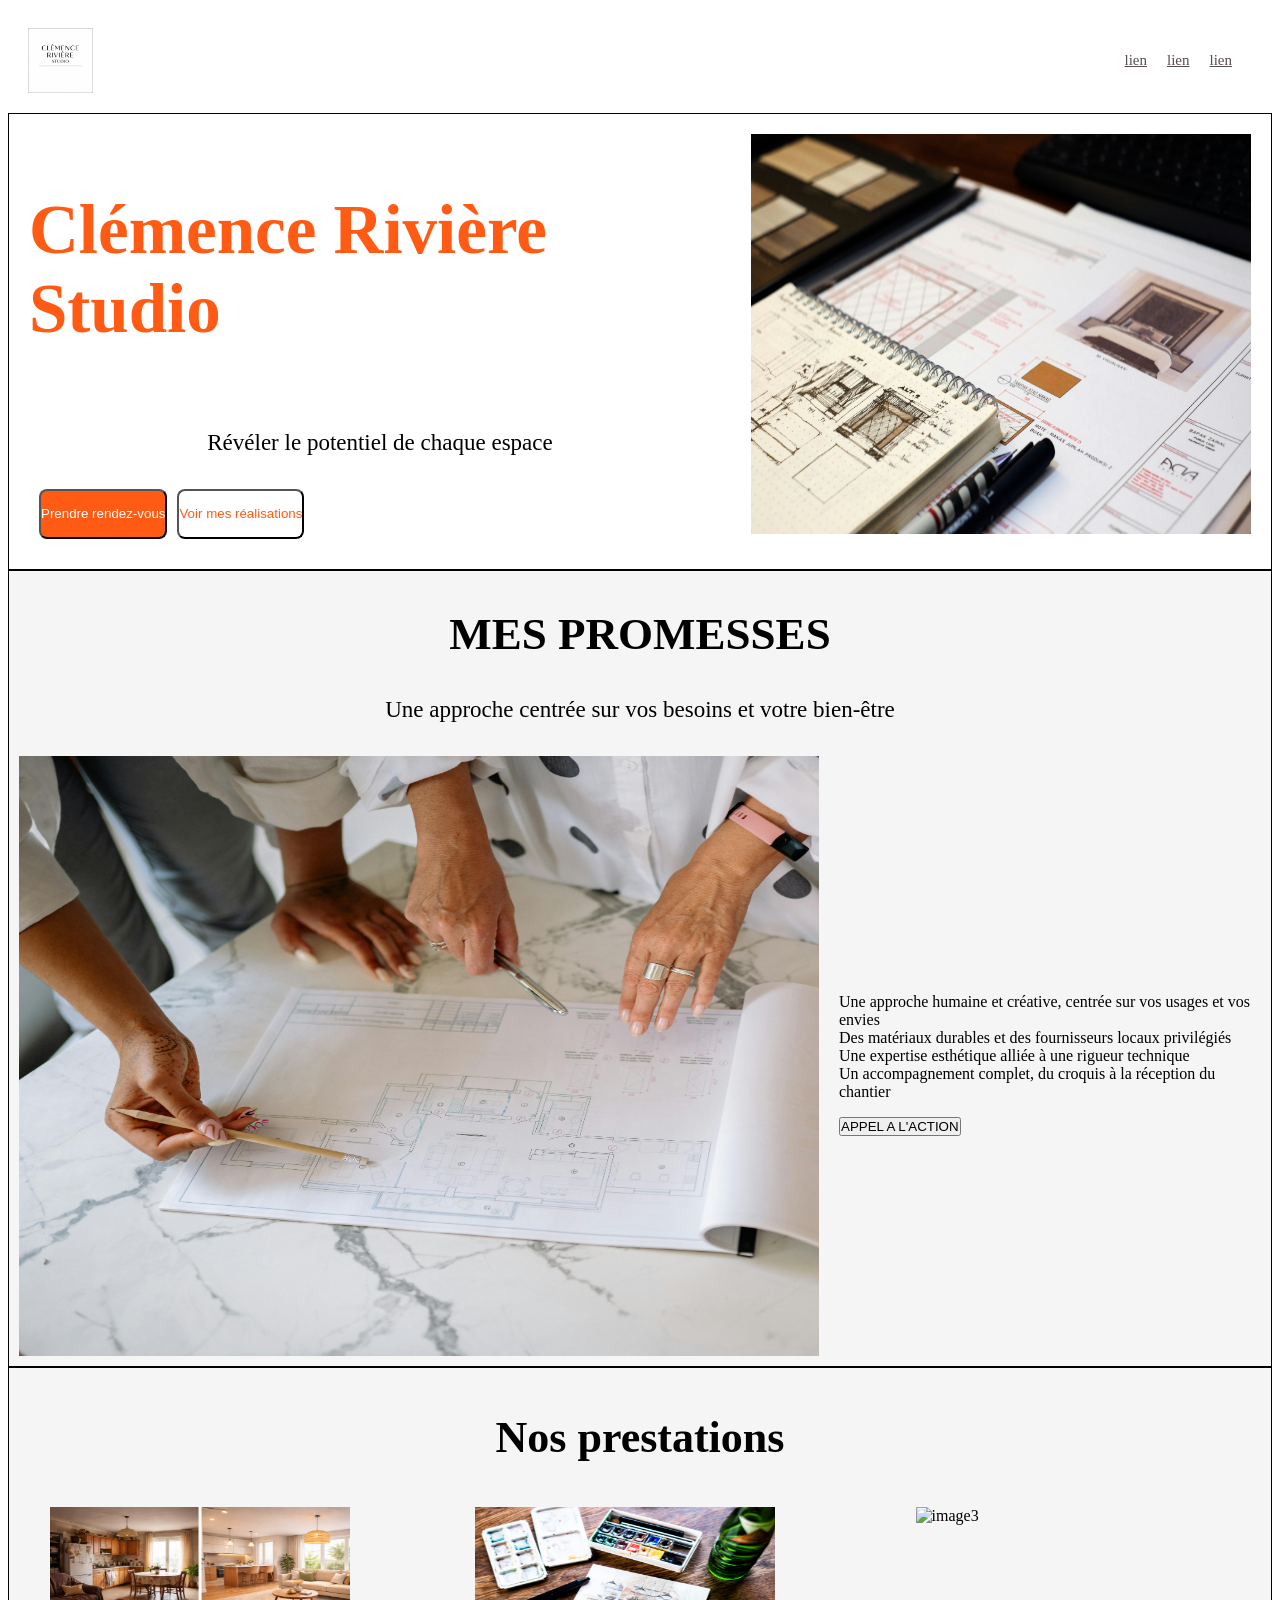
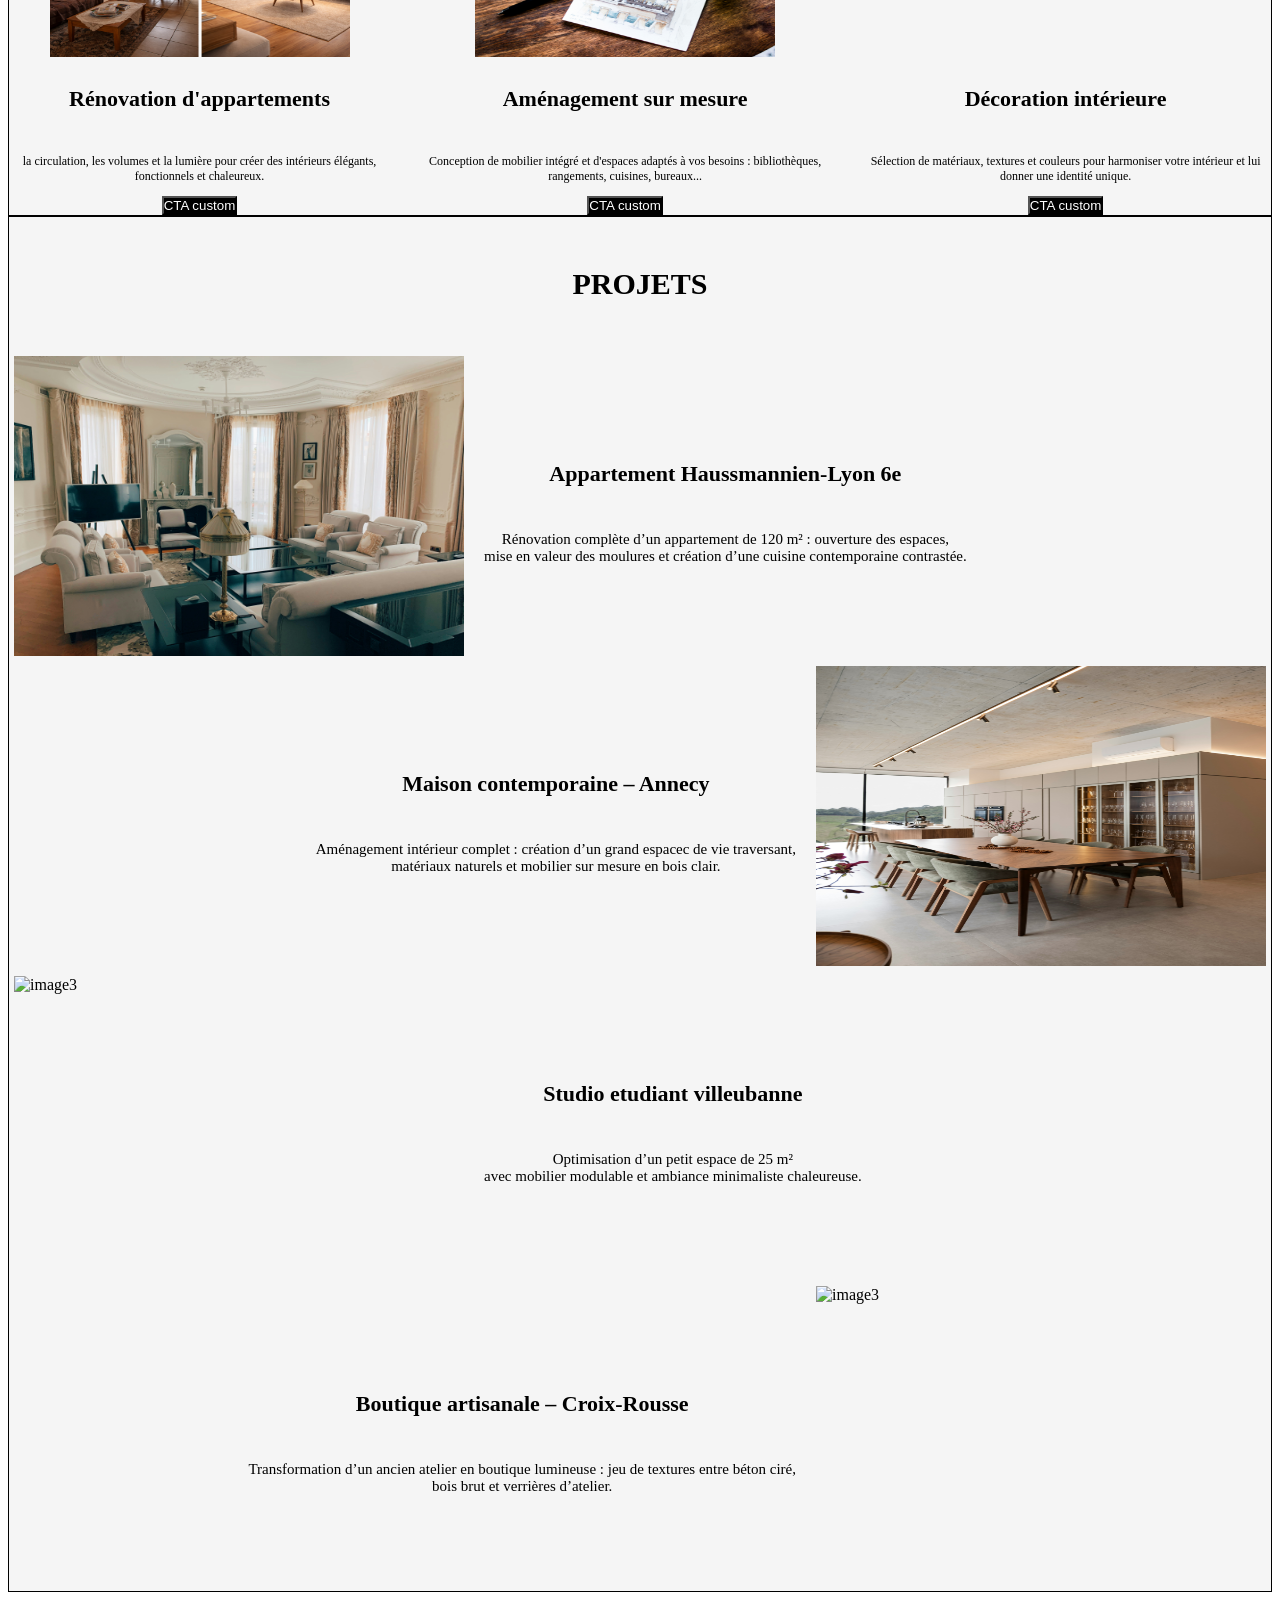
==== data/index.html @ 69fe2eb2 "init" ====
<!DOCTYPE html>
<html lang="en">
<head>
    <meta charset="UTF-8">
    <meta name="viewport" content="width=device-width, initial-scale=1.0">
   <link rel="stylesheet" href="style.css">
    <title>Document</title>
</head>
<body>
    <header>
        <div class="hero">
            <img  class="logo" src="../data/architecte-interieur/logo.png" alt="logo">
            <nav>
                <a href="#">lien</a>
                <a href="#">lien</a>
                <a href="#"> lien</a>   
            </nav>
        </div>
    </header>
    
    <section class="container">
        <div  class="titre">
            <div class="tt">
                 <h1>Clémence Rivière Studio</h1>
                 <p>Révéler le potentiel de chaque espace</p>
                <div class="bt"> <button class="btn1" href="#"> Prendre rendez-vous</button>
                  <button  class="btn2" href="#"> Voir mes réalisations</button> </div>
             </div>
            
            <div> <img  class="img1" src="../data/architecte-interieur/illustration-plan.jpg"alt="image"></div>
         </div>
        </section>
        <main>
            <section class="promesse">
                <div class="container">
                
                    <h2> MES PROMESSES</h2>
                    <P> Une approche centrée sur vos besoins et votre bien-être</P>
                    
                    <div class="card">
                        <div class="i1">
                        <img class="img2" src="../data/architecte-interieur/promesse.jpg"alt="image2">
                           </div>
                           <div class="j1">
                        <ul>
                                <li> Une approche humaine et créative, centrée sur vos usages et vos envies</li>
                                 <li> Des matériaux durables et des fournisseurs locaux privilégiés</li>
                                 <li> Une expertise esthétique alliée à une rigueur technique</li>
                                 <li>Un accompagnement complet, du croquis à la réception du chantier</li>
                            </ul>
                            <button href="#">APPEL A L'ACTION</button>
                            </div>
                     </div>   
                </div>
            </section>
            <section>
                <div class="container">
                    <h3>Nos prestations</h3>
                    <div class="grandcontainer">
                        <div class="s1">
                            <div class="gu">
                        <img class="img3" src="../data/architecte-interieur/services/renovation.png"alt="image3">
                        
                        <h4>Rénovation d'appartements</h4>
                        <p class="para2">la circulation, les volumes et la lumière pour créer des intérieurs élégants, fonctionnels et chaleureux.</p>
                        <button  class="btn3" href="#">CTA custom</button>
                        </div>
                        </div>
                         <div class="s2">
                            <div class="gu">
                        <img class="img3" src="../data/architecte-interieur/services/mobilier-sur-mesure.jpg"alt="image4">
                        
                        <h4>Aménagement sur mesure</h4>
                        <p class="para2"> Conception de mobilier intégré et d'espaces adaptés à vos besoins : bibliothèques, rangements, cuisines, bureaux...</p>
                        <button  class="btn3" href="#">CTA custom</button>
                        </div>
                        </div>
                         <div class="s3">
                            <div class="gu">
                        <img class="img3" src="../data/architecte-interieur/services/choix-couleur-materiau.jpg"alt="image3">
                        
                        <h4>Décoration intérieure</h4>
                        <p class="para2">Sélection de matériaux, textures et couleurs pour harmoniser votre intérieur et lui donner une identité unique.</p>
                        <button  class="btn3" href="#">CTA custom</button>
                        </div>
                        </div>

                    </div>    

                </div>
            </section>
            <section>
                <div class="container">
                    <h5>PROJETS </h5>
                    <div class="PROJETS">
                        <div class="p1">
                        <img class="img4" src="../data/architecte-interieur/projets/appartement-haussmannien.jpg"alt="image3">
                        <div class="m1">
                        <h4>Appartement Haussmannien-Lyon 6e</h4>
                        <p class="para3">Rénovation complète d’un appartement de 120 m² : ouverture des espaces,<br>mise en valeur des moulures et création d’une cuisine contemporaine contrastée.</p>
                        </div>
                         </div>
                        <div class="p2">
                        <div class="m2">
                        <h4>Maison contemporaine – Annecy</h4>
                        <p class="para3"> Aménagement intérieur complet : création d’un grand espacec de vie traversant,<br> matériaux naturels et mobilier sur mesure en bois clair.
                        </p>
                         </div>
                         <img class="img4" src="../data/architecte-interieur/projets/maison-contemporaine.jpg"alt="image3">
                        </div>
                        <div class="p1">
                        <img class="img4" src="../data/architecte-interieur/projets/studio-etudiant.jpg"alt="image3">
                        <div class="m1">
                        <h4>Studio etudiant villeubanne</h4>
                        <p class="para3"> Optimisation d’un petit espace de 25 m²<br> avec mobilier modulable et ambiance minimaliste chaleureuse.
                        </p>    
                        </div>    
                         </div>
                        <div class="p2">
                        <div class="m2">
                        <h4>Boutique artisanale – Croix-Rousse</h4>
                        <p class="para3">Transformation d’un ancien atelier en boutique lumineuse : jeu de textures entre béton ciré,<br> bois brut et verrières d’atelier.
                        </p>
                        </div>
                         <img class="img4" src="../data/architecte-interieur/projets/devanture-boutique.jpg"alt="image3">    
                        </div>
                </div>
            </section>
        </main>

     
</body>
</html>
---- data/style.css ----
*{
    padding: 0;
}
.container{
    margin: auto;
    border: black solid 1px;
}
.logo{
    width: 80pxX;
    height: 65PX;
}
h1{
    place-self: anchor-center;
    color: #FF5B14;
    font-size: 69px;
}
p{
    font-size: 23px;
}
.hero{
    padding: 20px;
    display: flex;
    justify-content: space-between;
    align-items: center;

}
nav{
    display: flex;
    justify-content: flex-end;
    gap: 20px;
    margin: 20px;

}
nav a{
color: rgb(87, 77, 77);
 font-family: popping;
 font-style: normal;
 font-size: 15px;
 }
 .btn1{
    background-color:#FF5B14 ;
    color: white;
     width: 30pxPX;
    height: 50px;
    border-radius: 8PX;
 }
.btn2{
    background-color:white ;
    color: #FF5B14;
    justify-content: flex-end;
    width: 30pxPX;
    height: 50px;
    border-radius: 8PX;
}
.texte{
    display: flex;
}
.img1{
    height: 400px;
    width: 500px;
    display: flex; 

}
.titre{
    padding: 20px;
    display: flex;
    gap: 20px;
    justify-content: end;
}
.tt{
    display: flex;
    flex-direction: column;
}
.img2{
     height: 600px;
    width: 800px;
    display: flex; 

}
.card{
     padding: 10px;
    display: flex;
      gap: 20px;
    align-items: center;
}
h2{
    font-size: 45px;
    text-align: center;
}
main{
    background-color: whitesmoke;
}
.img3{
     height: 150px;
    width: 300px;
    display: flex; 
}
.para2{
    font-size: 12px;
}
h3{
    font-size: 44px;
    text-align: center;
}
h4{
    font-size:22px ;
}
.grandcontainer{
    display: flex;
    justify-content: center;
    align-items: center;
    gap: 20px;
}

.p1{
     padding: 5px;
    display: flex;
     gap: 20px;
    align-items: center;
    

}
h5{
    font-size: 30px;
    text-align: center;
}
.p2{
      padding: 5px;
    display: flex;
    gap: 20px;
    align-items: center;
    justify-content: end;
}
.para3{
    font-size: 15px;
}
.j1{
    flex-direction: column;
}

p{
    text-align: center;
}
.j1 ul{
  list-style-type: none;
}

.img4{
      height: 300px;
    width: 450px;
    display: flex; 
}

.gu{
    flex-direction: column;
    display: flex;
    align-items: center;
}

.btn3{
    background-color: black;
    color: white;
}


.bt{
    display: flex;
     padding: 10px;
    gap: 10px;
    align-items: center;
}
.m1{
    flex-direction: column;
    display: flex;
    align-items: center;
}
.m2{
 flex-direction: column;
    display: flex;
    align-items: center;
}
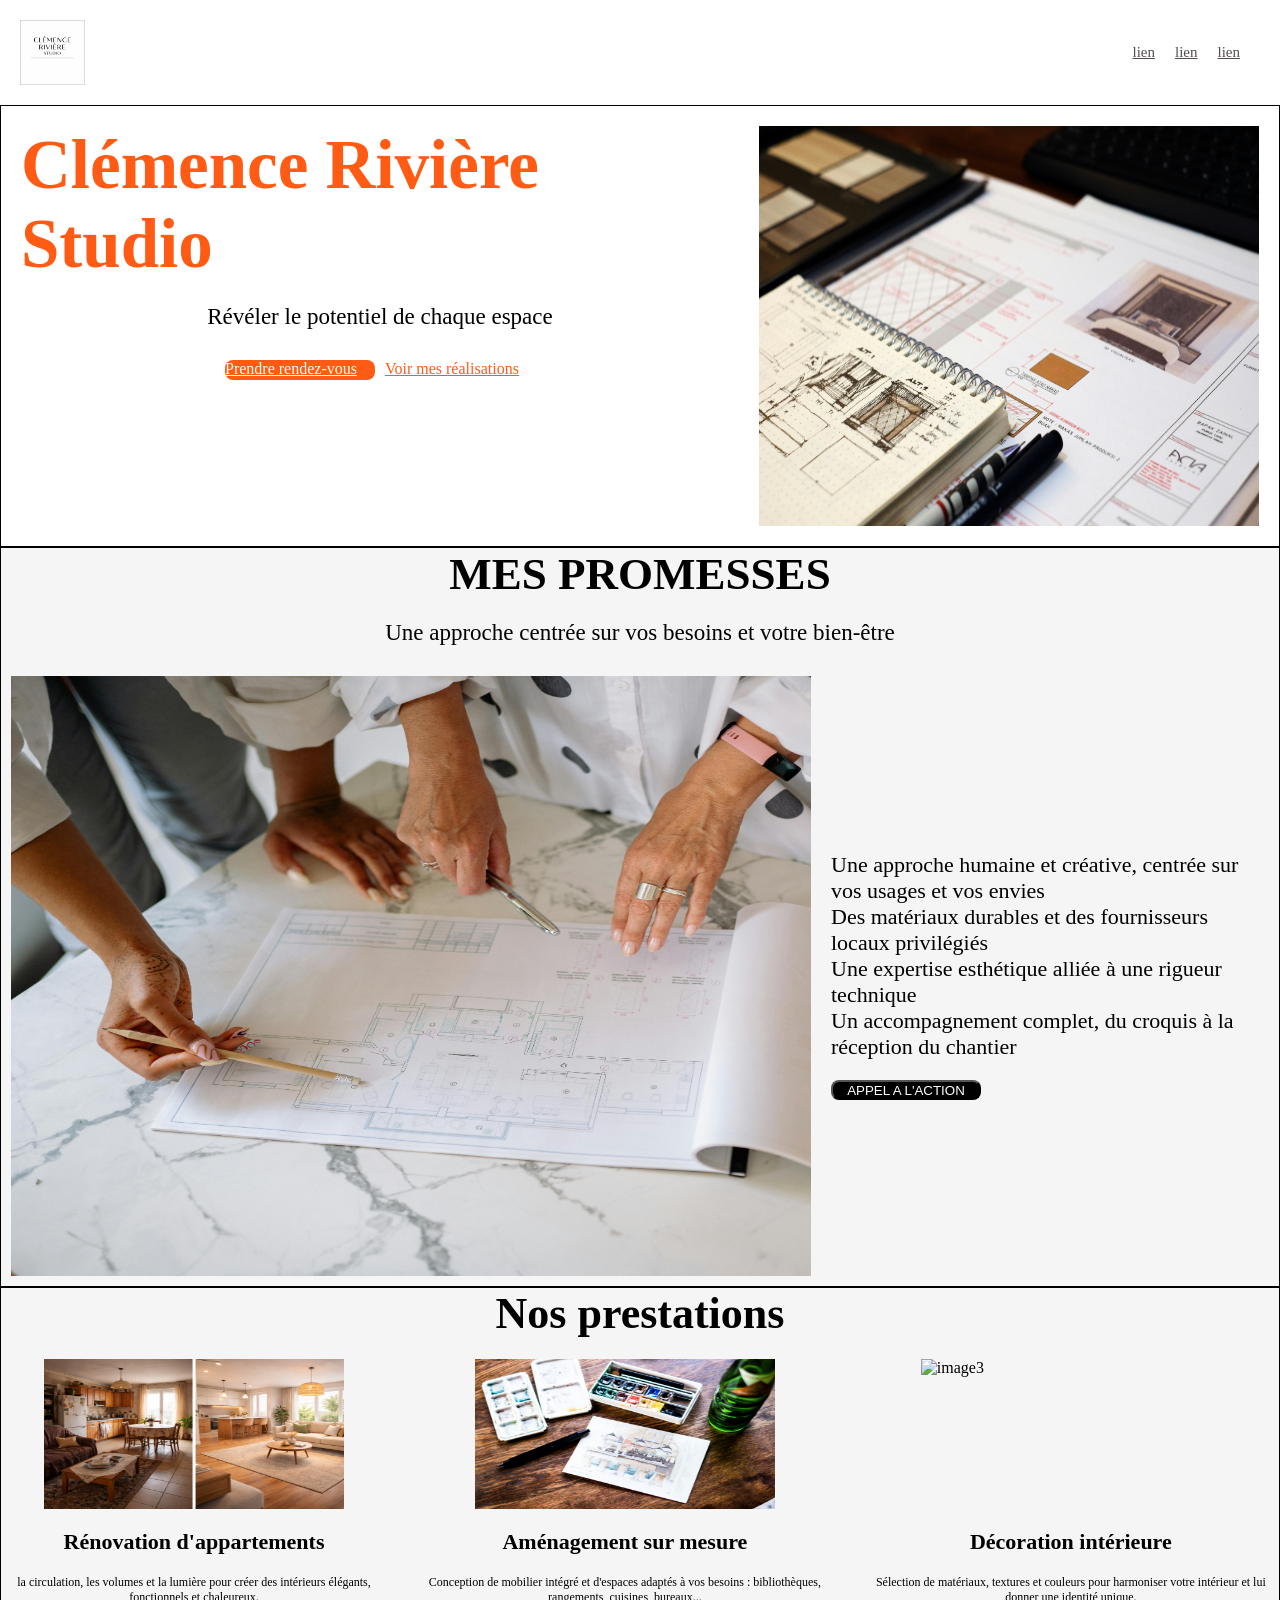
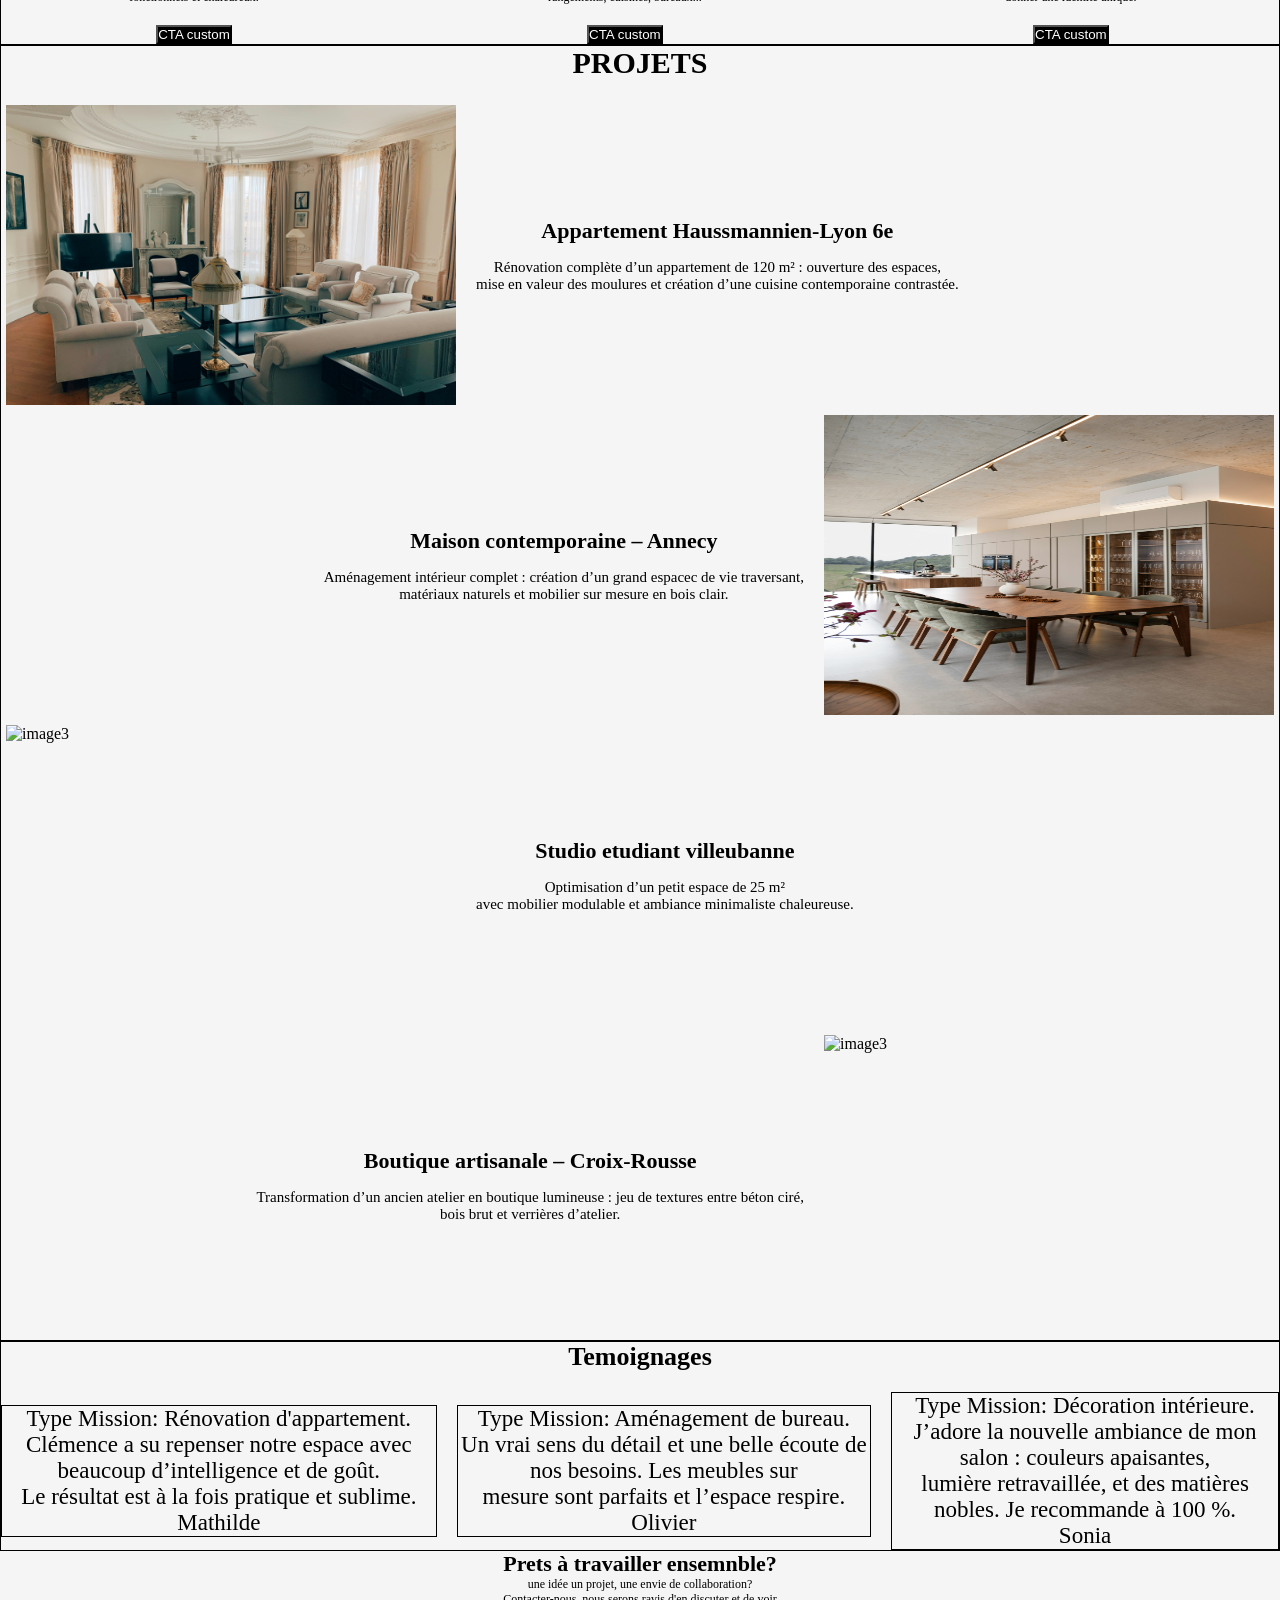
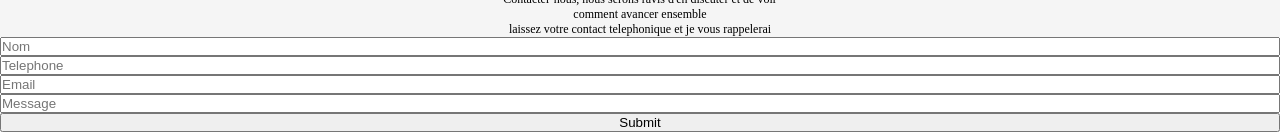
==== commit a41ffc06: "init" ====
--- a/data/index.html
+++ b/data/index.html
@@ -23,8 +23,8 @@
             <div class="tt">
                  <h1>Clémence Rivière Studio</h1>
                  <p>Révéler le potentiel de chaque espace</p>
-                <div class="bt"> <button class="btn1" href="#"> Prendre rendez-vous</button>
-                  <button  class="btn2" href="#"> Voir mes réalisations</button> </div>
+                <div class="bt"> <a class="btn1" href="#"> Prendre rendez-vous</a>
+                  <a  class="btn2" href="#"> Voir mes réalisations</a> </div>
              </div>
             
             <div> <img  class="img1" src="../data/architecte-interieur/illustration-plan.jpg"alt="image"></div>
@@ -33,7 +33,7 @@
         <main>
             <section class="promesse">
                 <div class="container">
-                
+                    <div class="pm">
                     <h2> MES PROMESSES</h2>
                     <P> Une approche centrée sur vos besoins et votre bien-être</P>
                     
@@ -48,13 +48,15 @@
                                  <li> Une expertise esthétique alliée à une rigueur technique</li>
                                  <li>Un accompagnement complet, du croquis à la réception du chantier</li>
                             </ul>
-                            <button href="#">APPEL A L'ACTION</button>
+                            <button class= "b"href="#">APPEL A L'ACTION</button>
                             </div>
-                     </div>   
+                     </div>  
+                     </div> 
                 </div>
             </section>
             <section>
                 <div class="container">
+                    <div class="no">
                     <h3>Nos prestations</h3>
                     <div class="grandcontainer">
                         <div class="s1">
@@ -86,11 +88,12 @@
                         </div>
 
                     </div>    
-
+                    </div>
                 </div>
             </section>
             <section>
                 <div class="container">
+                    <div class="pr">
                     <h5>PROJETS </h5>
                     <div class="PROJETS">
                         <div class="p1">
@@ -124,7 +127,54 @@
                         </div>
                          <img class="img4" src="../data/architecte-interieur/projets/devanture-boutique.jpg"alt="image3">    
                         </div>
+                        </div>
                 </div>
+            </section>
+            <section>
+                <div class="container">
+                    <div class="tem">
+                        <h6>Temoignages</h6>
+                         <div class="Temoignages">
+                            <div class="t1">
+                             <p class="te"> 
+                            Type Mission: Rénovation d'appartement.<br>
+                           Clémence a su repenser notre espace avec beaucoup d’intelligence et de goût.<br> Le résultat est à la fois pratique et sublime.<br>
+                                 Mathilde</p>
+                            
+                             </div>
+                             <div class="t2">
+                                <p class="te">
+                                    Type Mission: Aménagement de bureau.<br>
+                                    Un vrai sens du détail et une belle écoute de nos besoins. Les meubles sur <br>mesure sont parfaits et l’espace respire.<br>  Olivier
+                                </p>
+                                </div>
+                                <div class="t3">
+                                    <p class="te">
+                                         Type Mission: Décoration intérieure.<br>
+                                         J’adore la nouvelle ambiance de mon salon : couleurs apaisantes, <br>lumière retravaillée, et des matières nobles. Je recommande à 100 %.<br> Sonia
+                                    </p>
+                                </div>
+                             </div>
+                             </div>
+                    </div>
+                </div>
+            </section>
+            <section>
+                <div class="f1">
+                    <div class="cmr">
+                        <h4>Prets à travailler ensemnble?</h4>
+                        <p class="f2">une idée un projet, une envie de collaboration?<br>Contacter-nous, nous serons ravis d'en discuter et de voir<br>
+                        comment avancer ensemble<br>laissez votre contact telephonique et je vous rappelerai</p>
+                    </div>
+                </div>
+                <form>
+                    <input type="text" placeholder="Nom">
+                    <input type="tel" placeholder="Telephone">
+                    <input type="email" placeholder="Email">
+                    <input type="text" placeholder="Message">
+                    <input type="submit" placeholder="Envoyer">
+                </form>
+                
             </section>
         </main>
 
--- a/data/style.css
+++ b/data/style.css
@@ -1,5 +1,6 @@
 *{
     padding: 0;
+    margin: 0;
 }
 .container{
     margin: auto;
@@ -40,17 +41,18 @@
  .btn1{
     background-color:#FF5B14 ;
     color: white;
-     width: 30pxPX;
-    height: 50px;
+     width: 150px;
+    height: 20px;
     border-radius: 8PX;
  }
 .btn2{
     background-color:white ;
     color: #FF5B14;
     justify-content: flex-end;
-    width: 30pxPX;
-    height: 50px;
+    width: 150px;
+    height: 20px;
     border-radius: 8PX;
+
 }
 .texte{
     display: flex;
@@ -68,8 +70,10 @@
     justify-content: end;
 }
 .tt{
-    display: flex;
-    flex-direction: column;
+    flex-direction: column;
+    display: flex;
+    align-items: center;
+    gap: 20px;
 }
 .img2{
      height: 600px;
@@ -136,6 +140,8 @@
 }
 .j1{
     flex-direction: column;
+    display: flex;
+    gap: 20px;
 }
 
 p{
@@ -143,6 +149,7 @@
 }
 .j1 ul{
   list-style-type: none;
+  font-size: 22px;
 }
 
 .img4{
@@ -155,6 +162,7 @@
     flex-direction: column;
     display: flex;
     align-items: center;
+    gap: 20px;
 }
 
 .btn3{
@@ -173,9 +181,85 @@
     flex-direction: column;
     display: flex;
     align-items: center;
+        gap: 15px;
 }
 .m2{
  flex-direction: column;
     display: flex;
     align-items: center;
+        gap: 15px;
+}
+h6{
+     font-size: 26px;
+    text-align: center;
+}
+.te{
+      margin: auto;
+    border: black solid 1px;
+}
+.Temoignages{
+      display: flex;
+    align-items: center;
+    gap: 20px;
+    
+
+}
+.cmr{
+      flex-direction: column;
+    display: flex;
+    align-items: center;
+    
+}
+.tem{
+    gap: 20px;
+    flex-direction: column;
+    display: flex;
+}
+.pm{
+    flex-direction: column;
+    display: flex;
+    gap: 20px;
+}
+.no{
+    flex-direction: column;
+    display: flex;
+    gap: 20px;
+}
+.pr{
+    flex-direction: column;
+    display: flex;
+    gap: 20px;
+}
+.b{
+    background-color: black;
+    color: white;
+     width: 150px;
+    height: 20px;
+    border-radius: 8PX;
+}
+.f2{
+    font-size: 12px;
+}
+.forme{
+    background-color: #f0f0f0;
+    border-radius: 15px;
+    padding: 20px 30px;
+    width: 300px;
+    box-shadow: 0 4px 10px rgb(0, 0,0,0.1);
+    
+}
+.l{
+    margin: auto;
+    border: black solid 1px;
+}
+.forme ul{
+    list-style-type: none;
+}
+.bn{
+    background-color: black;
+    color: white;
+}
+form{
+    display: flex;
+    flex-direction: column;
 }
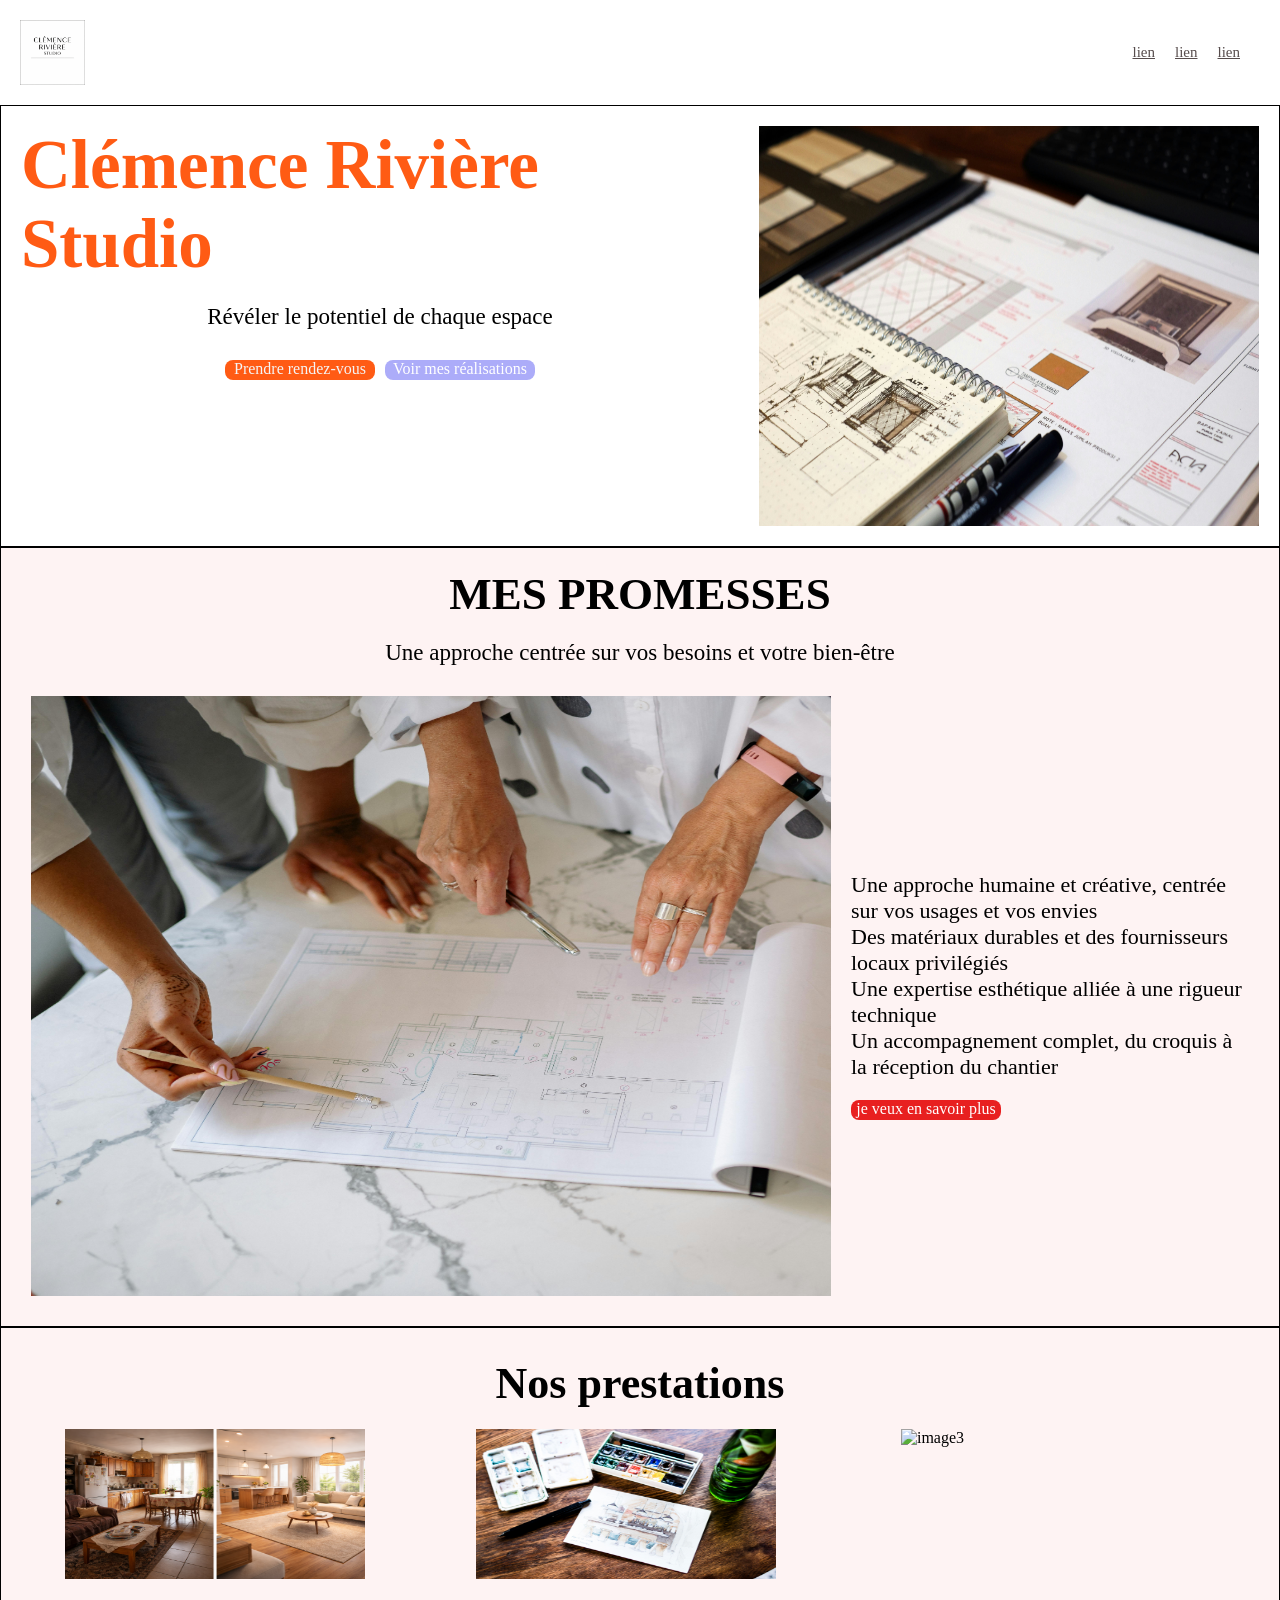
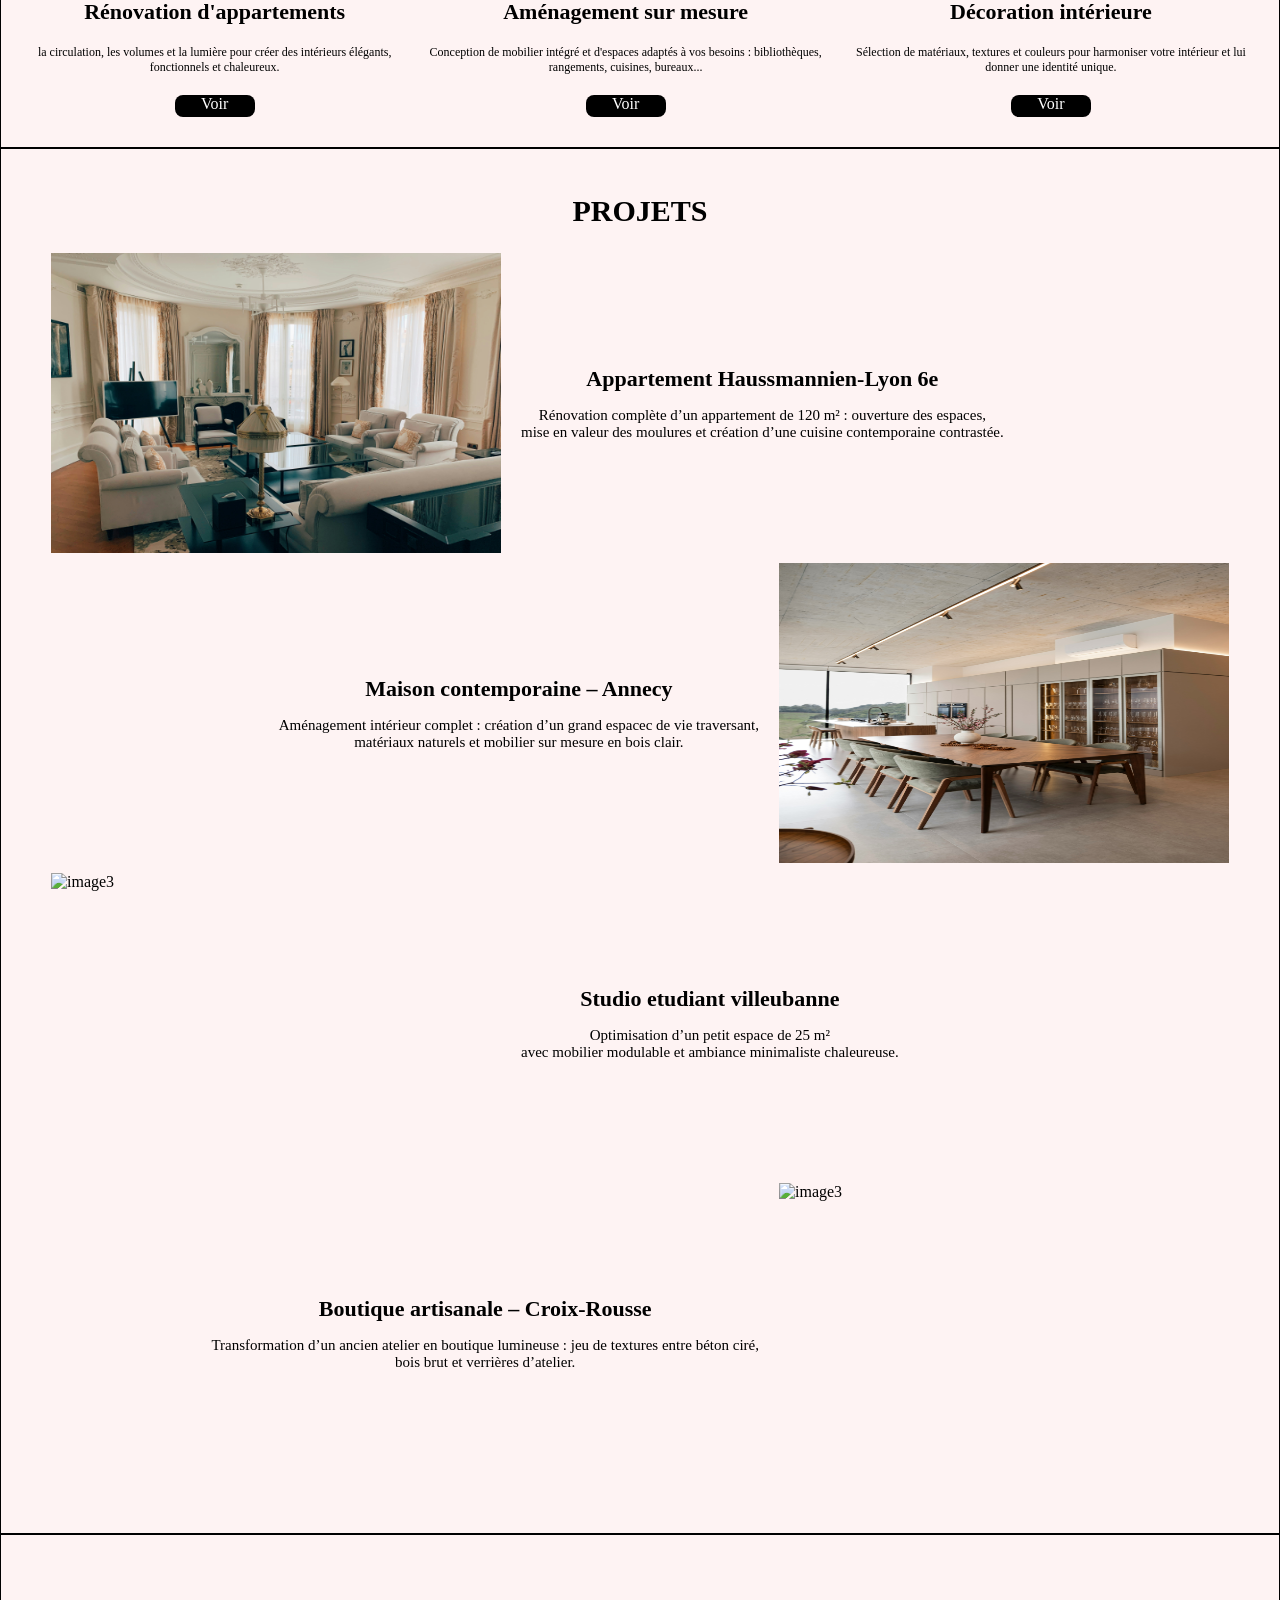
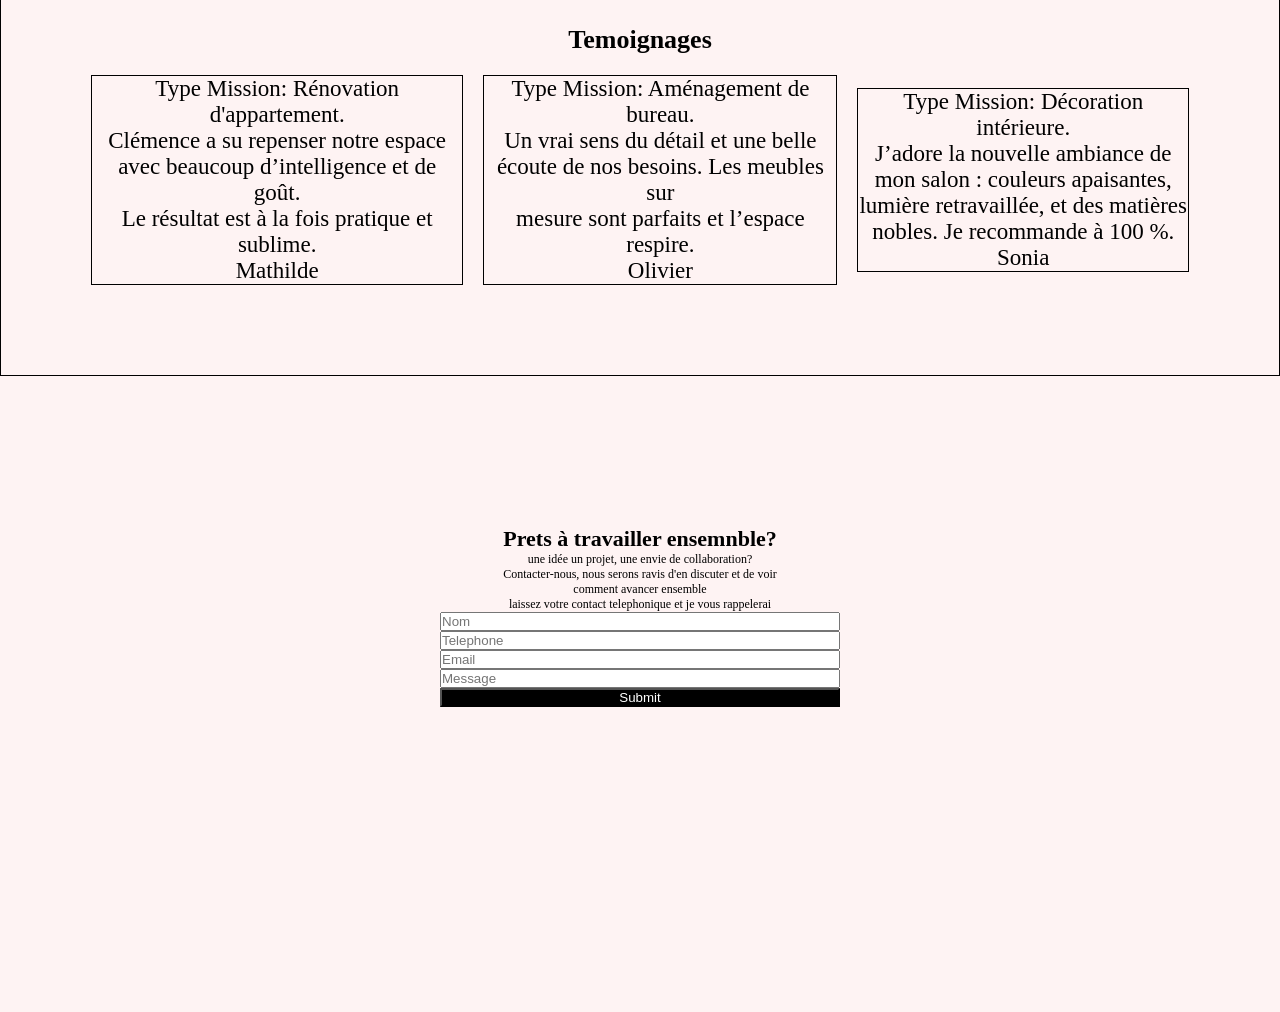
==== commit 9b5936ec: "r.majin" ====
--- a/data/index.html
+++ b/data/index.html
@@ -48,7 +48,7 @@
                                  <li> Une expertise esthétique alliée à une rigueur technique</li>
                                  <li>Un accompagnement complet, du croquis à la réception du chantier</li>
                             </ul>
-                            <button class= "b"href="#">APPEL A L'ACTION</button>
+                            <a class= "b"href="#">je veux en savoir plus</a>
                             </div>
                      </div>  
                      </div> 
@@ -65,7 +65,7 @@
                         
                         <h4>Rénovation d'appartements</h4>
                         <p class="para2">la circulation, les volumes et la lumière pour créer des intérieurs élégants, fonctionnels et chaleureux.</p>
-                        <button  class="btn3" href="#">CTA custom</button>
+                        <a class="btn3" href="#">Voir</a>
                         </div>
                         </div>
                          <div class="s2">
@@ -74,7 +74,7 @@
                         
                         <h4>Aménagement sur mesure</h4>
                         <p class="para2"> Conception de mobilier intégré et d'espaces adaptés à vos besoins : bibliothèques, rangements, cuisines, bureaux...</p>
-                        <button  class="btn3" href="#">CTA custom</button>
+                        <a class="btn3" href="#">Voir</a>
                         </div>
                         </div>
                          <div class="s3">
@@ -83,7 +83,7 @@
                         
                         <h4>Décoration intérieure</h4>
                         <p class="para2">Sélection de matériaux, textures et couleurs pour harmoniser votre intérieur et lui donner une identité unique.</p>
-                        <button  class="btn3" href="#">CTA custom</button>
+                        <a class="btn3" href="#">Voir</a>
                         </div>
                         </div>
 
@@ -165,16 +165,16 @@
                         <h4>Prets à travailler ensemnble?</h4>
                         <p class="f2">une idée un projet, une envie de collaboration?<br>Contacter-nous, nous serons ravis d'en discuter et de voir<br>
                         comment avancer ensemble<br>laissez votre contact telephonique et je vous rappelerai</p>
+                    
+                     
+                     <form>
+                        <input type="text" placeholder="Nom">
+                        <input type="tel" placeholder="Telephone">
+                        <input type="email" placeholder="Email">
+                        <input type="text" placeholder="Message">
+                        <input class="sub" type="submit" placeholder="Envoyer">
+                     </form>
                     </div>
-                </div>
-                <form>
-                    <input type="text" placeholder="Nom">
-                    <input type="tel" placeholder="Telephone">
-                    <input type="email" placeholder="Email">
-                    <input type="text" placeholder="Message">
-                    <input type="submit" placeholder="Envoyer">
-                </form>
-                
             </section>
         </main>
 
--- a/data/style.css
+++ b/data/style.css
@@ -40,20 +40,29 @@
  }
  .btn1{
     background-color:#FF5B14 ;
-    color: white;
+    color: whitesmoke;
      width: 150px;
     height: 20px;
     border-radius: 8PX;
- }
+    text-align: center;
+    text-decoration: none;
+  
+}
+ 
 .btn2{
-    background-color:white ;
-    color: #FF5B14;
+    background-color:rgb(172, 172, 249);
+    color: white;
     justify-content: flex-end;
     width: 150px;
     height: 20px;
     border-radius: 8PX;
-
-}
+    text-align: center;
+    text-decoration: none;
+     
+    
+}
+
+
 .texte{
     display: flex;
 }
@@ -92,7 +101,7 @@
     text-align: center;
 }
 main{
-    background-color: whitesmoke;
+    background-color: rgb(254, 243, 243);
 }
 .img3{
      height: 150px;
@@ -168,7 +177,14 @@
 .btn3{
     background-color: black;
     color: white;
-}
+    border-radius: 8PX;
+    text-align: center;
+    text-decoration: none;
+    height: 22px;
+    width: 80px;
+
+}
+
 
 
 .bt{
@@ -208,19 +224,24 @@
       flex-direction: column;
     display: flex;
     align-items: center;
+    padding: 150px;
     
 }
 .tem{
     gap: 20px;
     flex-direction: column;
     display: flex;
+    padding: 90px;
+
 }
 .pm{
     flex-direction: column;
     display: flex;
     gap: 20px;
+    padding:20px ;
 }
 .no{
+    padding: 30px;
     flex-direction: column;
     display: flex;
     gap: 20px;
@@ -229,14 +250,19 @@
     flex-direction: column;
     display: flex;
     gap: 20px;
+    padding: 45px;
 }
 .b{
-    background-color: black;
+    background-color: rgb(232, 32, 32);
     color: white;
      width: 150px;
     height: 20px;
     border-radius: 8PX;
-}
+    text-align: center;
+    list-style-type: none;
+      text-decoration: none;
+}
+
 .f2{
     font-size: 12px;
 }
@@ -252,9 +278,7 @@
     margin: auto;
     border: black solid 1px;
 }
-.forme ul{
-    list-style-type: none;
-}
+
 .bn{
     background-color: black;
     color: white;
@@ -262,4 +286,11 @@
 form{
     display: flex;
     flex-direction: column;
-}+    width: 400PX;
+    height: 250px;
+    
+}
+.sub{
+    background-color: black;
+    color: white;
+}
